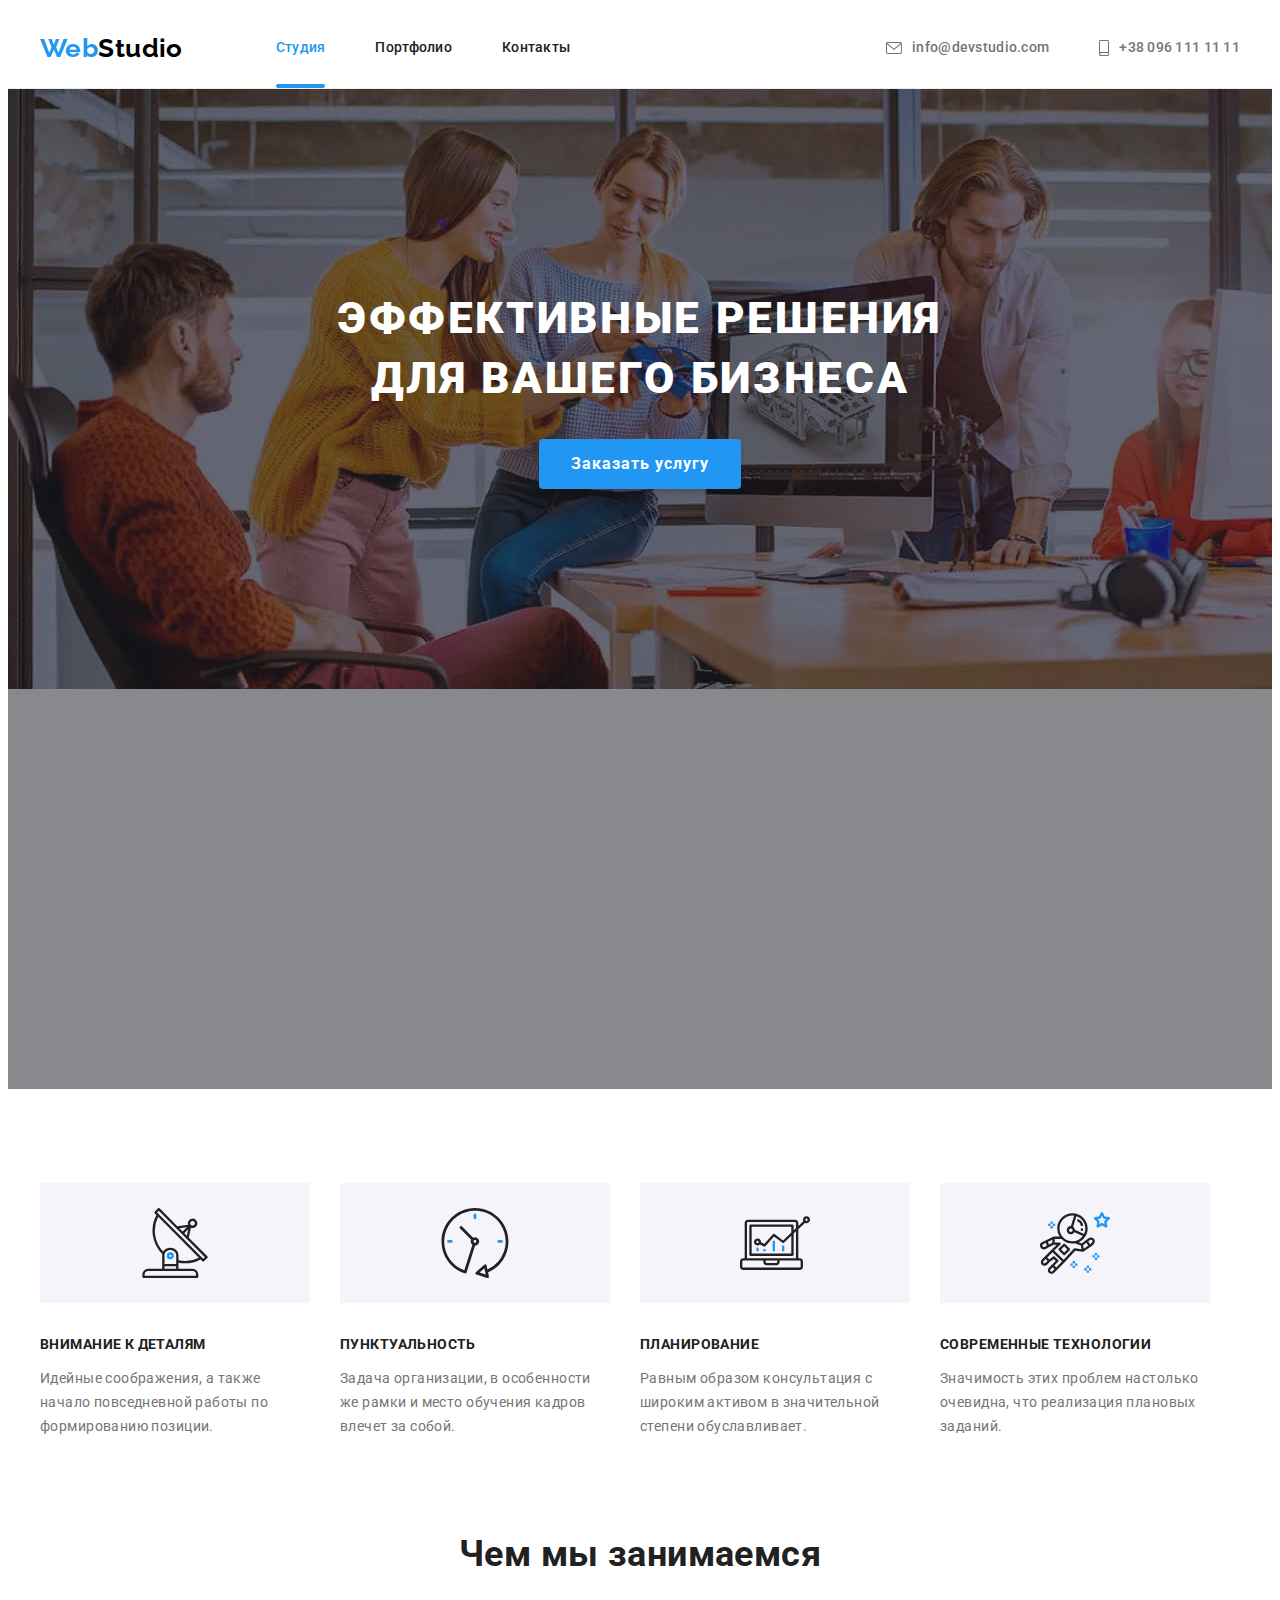
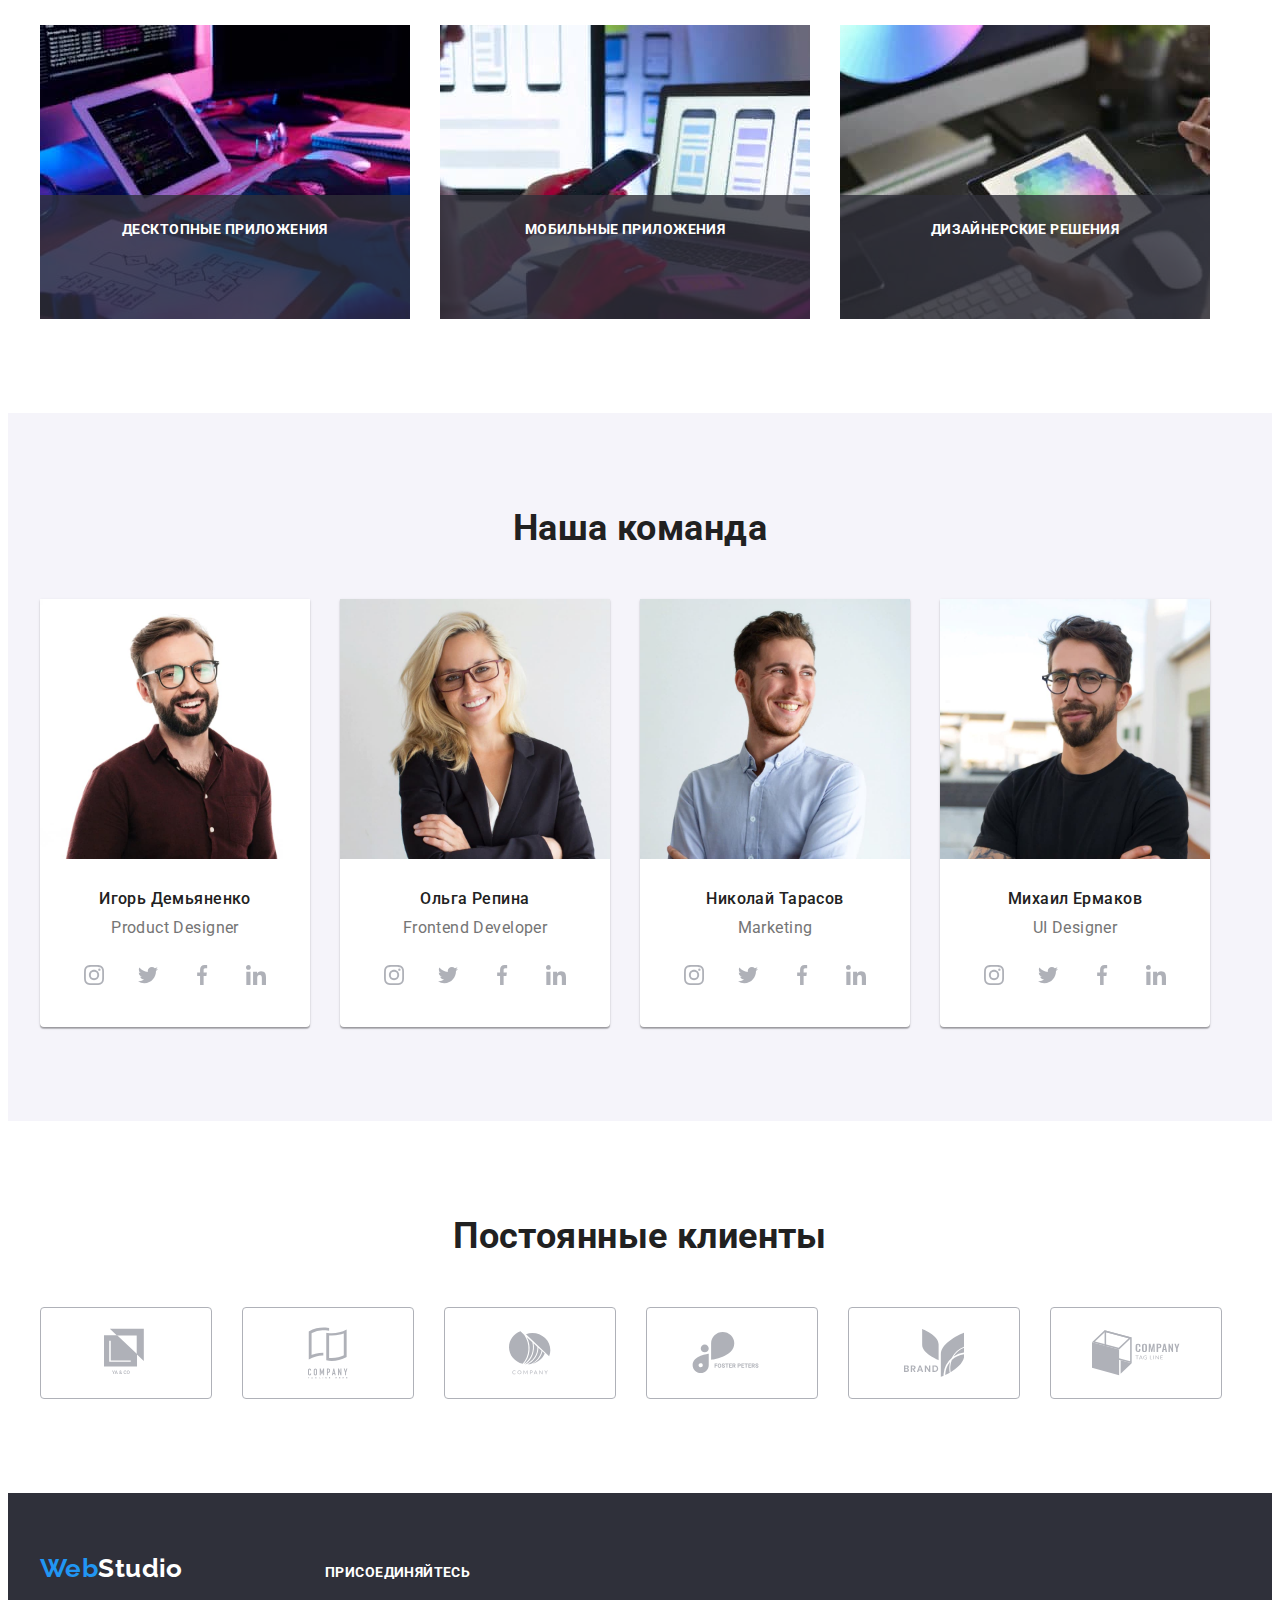
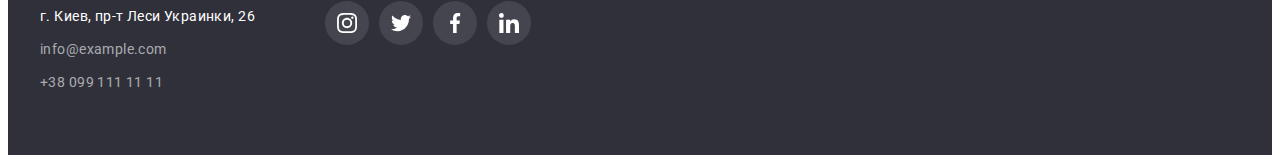
==== index.html @ ee0a5ad1 "Добавляет разметку формы" ====
<!DOCTYPE html>
<html lang="ru">
  <head>
    <meta charset="UTF-8" />
    <meta http-equiv="X-UA-Compatible" content="IE=edge" />
    <meta name="viewport" content="width=device-width, initial-scale=1.0" />
    <title>WebStudio</title>
    <link rel="preconnect" href="https://fonts.gstatic.com" />
    <link
      href="https://fonts.googleapis.com/css2?family=Raleway:wght@700&family=Roboto:wght@400;500;700;900&display=swap"
      rel="stylesheet"
    />
    <link
      rel="stylesheet"
      href="https://cdnjs.cloudflare.com/ajax/libs/modern-normalize/1.0.0/modern-normalize.min.css"
      integrity="sha512-ISS7cAi1PEhQ8jnbJpJZMd29NlhNj4AWYyLOSp2CE/CsHxTCu+r+t0D2yoJudVrd0/8fTVPUVDzY5Tvli75u/g=="
      crossorigin="anonymous"
    />
    <link rel="stylesheet" href="./css/style.css" />
  </head>
  <body>
    <!--Header-->
    <header class="header">
      <div class="container header-flex">
        <nav class="main-nav">
          <a href="" class="logo" lang="en"
            >Web<span class="logo-accent">Studio</span>
          </a>
          <ul class="site-nav list">
            <li class="item">
              <a href="" class="link current">Студия</a>
            </li>
            <li class="item">
              <a href="./portfolio.html" class="link">Портфолио</a>
            </li>
            <li class="item"><a href="" class="link">Контакты</a></li>
          </ul>
        </nav>
        <ul class="contacts list">
          <li class="item">
            <a class="link" href="mailto:info@devstudio.com">
              <svg class="icon" width="16px" height="12px">
                <use href="./images/icons.svg#envelope"></use>
              </svg>
              info@devstudio.com
            </a>
          </li>
          <li class="item">
            <a class="link" href="+380961111111">
              <svg class="icon" width="10px" height="16px">
                <use href="./images/icons.svg#smartphone"></use>
              </svg>
              +38 096 111 11 11
            </a>
          </li>
        </ul>
      </div>
    </header>

    <main>
      <!--Герой-->
      <section class="hero">
        <h1 class="hero-title">
          Эффективные решения <br />
          для вашего бизнеса
        </h1>
        <button type="button" class="button" data-modal-open>
          Заказать услугу
        </button>
      </section>

      <!--Особенности-->
      <section class="section section-no-padding-bottom">
        <div class="container">
          <h2 class="section-title visually-hidden">Особенности</h2>
          <ul class="features-list list">
            <li class="item">
              <div class="fon-icon">
                <svg width="70px" height="70px">
                  <use href="./images/icons.svg#antenna"></use>
                </svg>
              </div>
              <h3 class="title">Внимание к деталям</h3>
              <p>
                Идейные соображения, а также начало повседневной работы по
                формированию позиции.
              </p>
            </li>
            <li class="item">
              <div class="fon-icon">
                <svg width="70px" height="70px">
                  <use href="./images/icons.svg#clock"></use>
                </svg>
              </div>
              <h3 class="title">Пунктуальность</h3>
              <p>
                Задача организации, в особенности же рамки и место обучения
                кадров влечет за собой.
              </p>
            </li>
            <li class="item">
              <div class="fon-icon">
                <svg width="70px" height="70px">
                  <use href="./images/icons.svg#diagram"></use>
                </svg>
              </div>
              <h3 class="title">Планирование</h3>
              <p>
                Равным образом консультация с широким активом в значительной
                степени обуславливает.
              </p>
            </li>
            <li class="item">
              <div class="fon-icon">
                <svg width="70px" height="70px">
                  <use href="./images/icons.svg#astronaut"></use>
                </svg>
              </div>
              <h3 class="title">Современные технологии</h3>
              <p>
                Значимость этих проблем настолько очевидна, что реализация
                плановых заданий.
              </p>
            </li>
          </ul>
        </div>
      </section>

      <!--Чем мы занимаемся-->
      <section class="section">
        <div class="container">
          <h2 class="section-title">Чем мы занимаемся</h2>
          <ul class="activities list">
            <li class="item">
              <img
                src="./images/img1.jpg"
                alt="Десктопные приложения"
                width="370"
              />
              <h3 class="subtitle">Десктопные приложения</h3>
            </li>
            <li class="item">
              <img
                src="./images/img2.jpg"
                alt="Мобильные приложения"
                width="370"
              />
              <h3 class="subtitle">Мобильные приложения</h3>
            </li>
            <li class="item">
              <img
                src="./images/img3.jpg"
                alt="Дизайнерские решения"
                width="370"
              />
              <h3 class="subtitle">Дизайнерские решения</h3>
            </li>
          </ul>
        </div>
      </section>

      <!--Наша команда-->
      <section class="section section-team">
        <div class="container">
          <h2 class="section-title">Наша команда</h2>
          <ul class="team list">
            <li class="item">
              <img
                src="./images/photo1.jpg"
                alt="Фото Игорь Демьяненко"
                width="270"
              />
              <div class="card-content">
                <h3 class="title">Игорь Демьяненко</h3>
                <p class="profession" lang="en">Product Designer</p>
                <ul class="social-links list">
                  <li class="item">
                    <a href="#" class="link" aria-label="Instagram">
                      <svg class="icon" width="20px" height="20px">
                        <use href="./images/icons.svg#instagram"></use>
                      </svg>
                    </a>
                  </li>
                  <li class="item">
                    <a href="#" class="link" aria-label="Twitter">
                      <svg class="icon" width="20px" height="20px">
                        <use href="./images/icons.svg#twitter"></use>
                      </svg>
                    </a>
                  </li>
                  <li class="item">
                    <a href="#" class="link" aria-label="Facebook">
                      <svg class="icon" width="20px" height="20px">
                        <use href="./images/icons.svg#facebook"></use>
                      </svg>
                    </a>
                  </li>
                  <li class="item">
                    <a href="#" class="link" aria-label="Linkedin">
                      <svg class="icon" width="20px" height="20px">
                        <use href="./images/icons.svg#linkedin"></use>
                      </svg>
                    </a>
                  </li>
                </ul>
              </div>
            </li>
            <li class="item">
              <img
                src="./images/photo2.jpg"
                alt="Фото Ольга Репина"
                width="270"
              />
              <div class="card-content">
                <h3 class="title">Ольга Репина</h3>
                <p class="profession" lang="en">Frontend Developer</p>
                <ul class="social-links list">
                  <li class="item">
                    <a href="#" class="link" aria-label="Instagram">
                      <svg class="icon" width="20px" height="20px">
                        <use href="./images/icons.svg#instagram"></use>
                      </svg>
                    </a>
                  </li>
                  <li class="item">
                    <a href="#" class="link" aria-label="Twitter">
                      <svg class="icon" width="20px" height="20px">
                        <use href="./images/icons.svg#twitter"></use>
                      </svg>
                    </a>
                  </li>
                  <li class="item">
                    <a href="#" class="link" aria-label="Facebook">
                      <svg class="icon" width="20px" height="20px">
                        <use href="./images/icons.svg#facebook"></use>
                      </svg>
                    </a>
                  </li>
                  <li class="item">
                    <a href="#" class="link" aria-label="Linkedin">
                      <svg class="icon" width="20px" height="20px">
                        <use href="./images/icons.svg#linkedin"></use>
                      </svg>
                    </a>
                  </li>
                </ul>
              </div>
            </li>
            <li class="item">
              <img
                src="./images/photo3.jpg"
                alt="Фото Николай Тарасов"
                width="270"
              />
              <div class="card-content">
                <h3 class="title">Николай Тарасов</h3>
                <p class="profession" lang="en">Marketing</p>
                <ul class="social-links list">
                  <li class="item">
                    <a href="#" class="link" aria-label="Instagram">
                      <svg class="icon" width="20px" height="20px">
                        <use href="./images/icons.svg#instagram"></use>
                      </svg>
                    </a>
                  </li>
                  <li class="item">
                    <a href="#" class="link" aria-label="Twitter">
                      <svg class="icon" width="20px" height="20px">
                        <use href="./images/icons.svg#twitter"></use>
                      </svg>
                    </a>
                  </li>
                  <li class="item">
                    <a href="#" class="link" aria-label="Facebook">
                      <svg class="icon" width="20px" height="20px">
                        <use href="./images/icons.svg#facebook"></use>
                      </svg>
                    </a>
                  </li>
                  <li class="item">
                    <a href="#" class="link" aria-label="Linkedin">
                      <svg class="icon" width="20px" height="20px">
                        <use href="./images/icons.svg#linkedin"></use>
                      </svg>
                    </a>
                  </li>
                </ul>
              </div>
            </li>
            <li class="item">
              <img
                src="./images/photo4.jpg"
                alt="Фото Михаил Ермаков"
                width="270"
              />
              <div class="card-content">
                <h3 class="title">Михаил Ермаков</h3>
                <p class="profession" lang="en">UI Designer</p>
                <ul class="social-links list">
                  <li class="item">
                    <a href="#" class="link" aria-label="Instagram">
                      <svg class="icon" width="20px" height="20px">
                        <use href="./images/icons.svg#instagram"></use>
                      </svg>
                    </a>
                  </li>
                  <li class="item">
                    <a href="#" class="link" aria-label="Twitter">
                      <svg class="icon" width="20px" height="20px">
                        <use href="./images/icons.svg#twitter"></use>
                      </svg>
                    </a>
                  </li>
                  <li class="item">
                    <a href="#" class="link" aria-label="Facebook">
                      <svg class="icon" width="20px" height="20px">
                        <use href="./images/icons.svg#facebook"></use>
                      </svg>
                    </a>
                  </li>
                  <li class="item">
                    <a href="#" class="link" aria-label="Linkedin">
                      <svg class="icon" width="20px" height="20px">
                        <use href="./images/icons.svg#linkedin"></use>
                      </svg>
                    </a>
                  </li>
                </ul>
              </div>
            </li>
          </ul>
        </div>
      </section>

      <!-- Постоянные клиенты -->
      <section class="section">
        <div class="container">
          <h2 class="section-title">Постоянные клиенты</h2>
          <ul class="clients list">
            <li class="item">
              <a href="#" class="link">
                <svg class="icon" width="44px" height="50px">
                  <use href="./images/icons.svg#logo-1"></use>
                </svg>
              </a>
            </li>
            <li class="item">
              <a href="#" class="link">
                <svg class="icon" width="40px" height="52px">
                  <use href="./images/icons.svg#logo-2"></use>
                </svg>
              </a>
            </li>
            <li class="item">
              <a href="#" class="link">
                <svg class="icon" width="42px" height="44px">
                  <use href="./images/icons.svg#logo-3"></use>
                </svg>
              </a>
            </li>
            <li class="item">
              <a href="#" class="link">
                <svg class="icon" width="80px" height="42px">
                  <use href="./images/icons.svg#logo-4"></use>
                </svg>
              </a>
            </li>
            <li class="item">
              <a href="#" class="link">
                <svg class="icon" width="60px" height="48px">
                  <use href="./images/icons.svg#logo-5"></use>
                </svg>
              </a>
            </li>
            <li class="item">
              <a href="#" class="link">
                <svg class="icon" width="88px" height="46px">
                  <use href="./images/icons.svg#logo-6"></use>
                </svg>
              </a>
            </li>
          </ul>
        </div>
      </section>
    </main>

    <!--Футер-->
    <footer class="footer">
      <div class="container footer-wrapper">
        <div class="wrapper-logo-address">
          <a href="" lang="en" class="logo">
            Web<span class="footer-logo-accent">Studio</span>
          </a>
          <address class="address">
            <p>г. Киев, пр-т Леси Украинки, 26</p>
            <a href="mailto:info@example.com" class="address-link"
              >info@example.com</a
            >
            <a href="+380991111111" class="address-link">+38 099 111 11 11</a>
          </address>
        </div>
        <div class="wrapper-footer-links">
          <h3 class="title-links">Присоединяйтесь</h3>
          <ul class="footer-social-links list">
            <li class="item">
              <a href="#" class="link" aria-label="Instagram">
                <svg class="icon" width="20px" height="20px">
                  <use href="./images/icons.svg#instagram"></use>
                </svg>
              </a>
            </li>
            <li class="item">
              <a href="#" class="link" aria-label="Twitter">
                <svg class="icon" width="20px" height="20px">
                  <use href="./images/icons.svg#twitter"></use>
                </svg>
              </a>
            </li>
            <li class="item">
              <a href="#" class="link" aria-label="Facebook">
                <svg class="icon" width="20px" height="20px">
                  <use href="./images/icons.svg#facebook"></use>
                </svg>
              </a>
            </li>
            <li class="item">
              <a href="#" class="link" aria-label="Linkedin">
                <svg class="icon" width="20px" height="20px">
                  <use href="./images/icons.svg#linkedin"></use>
                </svg>
              </a>
            </li>
          </ul>
        </div>
      </div>
    </footer>
    <div class="backdrop is-hidden" data-modal>
      <div class="modal">
        <button data-modal-close class="button-modal">
          <svg
            class="close"
            width="18"
            height="18"
            fill="none"
            xmlns="http://www.w3.org/2000/svg"
          >
            <path
              d="M15 4.108L13.892 3 9.5 7.392 5.108 3 4 4.108 8.392 8.5 4 12.892 5.108 14 9.5 9.608 13.892 14 15 12.892 10.608 8.5 15 4.108z"
            />
          </svg>
        </button>
        <form class="form">
          <h2 class="modal-title">Оставьте свои данные, мы вам перезвоним</h2>
          <label for="user-name">Имя</label>
          <input class="field" type="text" name="name" id="user-name" />
          <label for="telefon">Телефон</label>
          <input class="field" type="tel" name="telefon" id="telefon" />
          <label for="email">Почта</label>
          <input class="field" type="email" name="email" id="email" />
          <label for="comment">Комментарий</label>
          <textarea
            name="comment"
            id="comment"
            placeholder="Введите текст"
          ></textarea>
          <label class="checkbox">
            <input type="checkbox" name="policy" />
            Соглашаюсь с рассылкой и принимаю
            <a href="#"> Условия договора</a>
          </label>
        </form>
        <button type="submit" class="button button-submit">Отправить</button>
      </div>
    </div>
    <script src="./js/modal.js"></script>
  </body>
</html>
---- css/style.css ----
:root {
  --primary-text-color: #757575;
  --title-text-color: #212121;
  --accent: #2196f3;

  --logo-text-color: #000000;
  --hero-title-color: #ffffff;
  --footer-background-color: #2f303a;
  --primary-grey-color: #f5f4fa;
  --footer-text-grey: rgba(255, 255, 255, 0.6);
  --button-hover-color: #188ce8;
  --border-header-color: #ececec;
  --border-portfolio-color: #eeeeee;
  --grey-icon-color: #afb1b8;
  --gray-background-color: rgba(47, 48, 58, 0.8);
}

body {
  background-color: var(--hero-title-color);
  color: var(--primary-text-color);

  font-family: 'Roboto', sans-serif;
  font-size: 14px;
  line-height: 1.71;
  letter-spacing: 0.03em;
}

.visually-hidden {
  position: absolute;
  width: 1px;
  height: 1px;
  margin: -1px;
  padding: 0;
  overflow: hidden;
  border: 0;
  clip: rect(0 0 0 0);
}
/* утилиты */
img {
  display: block;
}

h1,
h2,
h3,
p {
  margin: 0;
}

/* убирает точечки в списке */

.list {
  list-style: none;
  margin: 0;
  padding: 0;
}

.container {
  width: 1200px;
  margin-right: auto;
  margin-left: auto;
  padding-right: 15px;
  padding-left: 15px;
  /* outline: 3px solid darkcyan; */
}

/* лого для header и footer */
.logo {
  color: var(--accent);

  font-family: 'Raleway', sans-serif;
  font-weight: 700;
  font-size: 26px;
  line-height: 1.19;
  text-decoration: none;
}

.logo-accent {
  color: var(--logo-text-color);
}

.footer-logo-accent {
  color: var(--hero-title-color);
}

/* header */
.header {
  min-height: 80px;
  border-bottom: 1px solid var(--border-header-color);
}

.header-flex {
  display: flex;
  align-items: center;
}

.main-nav {
  display: flex;
  align-items: center;
}

/* список ссылок основной навигиции */
.site-nav {
  display: flex;
  margin-left: 93px;
}

.site-nav .item + .item {
  margin-left: 50px;
}

.site-nav .link {
  display: block;
  padding-top: 32px;
  padding-bottom: 32px;

  color: var(--title-text-color);

  font-family: inherit;
  font-weight: 500;
  font-size: 14px;
  line-height: 1.14;
  letter-spacing: 0.02em;
  text-decoration: none;

  transition: color 250ms cubic-bezier(0.4, 0, 0.2, 1);
}

.site-nav .link:hover,
.site-nav .link:focus {
  color: var(--accent);
}

.site-nav .link.current {
  color: var(--accent);
  position: relative;
}

.site-nav .link.current::after {
  position: absolute;
  bottom: 0;
  left: 0;
  content: '';
  display: block;
  width: 100%;
  height: 4px;
  border-radius: 2px;
  background-color: var(--accent);
}

/* ссылки с контактами */
.contacts {
  display: flex;
  margin-left: auto;
}

.contacts .item:not(:first-child) {
  margin-left: 50px;
}

.contacts .link {
  display: flex;
  justify-content: center;
  align-items: center;

  color: var(--primary-text-color);

  font-weight: 500;
  font-size: 14px;
  line-height: 1.14;
  letter-spacing: 0.02em;
  text-decoration: none;

  transition: color 250ms cubic-bezier(0.4, 0, 0.2, 1);
}

.contacts .link:hover,
.contacts .link:focus {
  color: var(--accent);
}

/* чтобы у иконки на ховер и
 фокус ссылки тоже менялся цвет */
.contacts .link:hover .icon,
.contacts .link:focus .icon {
  fill: var(--accent);
}

.contacts .icon {
  fill: var(--primary-text-color);
  margin-right: 10px;

  transition: fill 250ms cubic-bezier(0.4, 0, 0.2, 1);
}

/* Button */
.button {
  padding: 10px 32px;
  border: transparent;
  border-radius: 4px;
  min-width: 200px;
  min-height: 50px;

  color: var(--hero-title-color);
  background-color: var(--accent);
  box-shadow: 0px 4px 4px rgba(0, 0, 0, 0.15);

  font-family: inherit;
  font-weight: 700;
  font-size: 16px;
  line-height: 1.87;
  letter-spacing: 0.06em;
  text-align: center;
  cursor: pointer;

  transition: background-color 250ms cubic-bezier(0.4, 0, 0.2, 1);
}

.button:hover,
.button:focus {
  background-color: var(--button-hover-color);
}

/* filter-portfolio */
.filter {
  padding: 6px 22px;
  border-color: transparent;
  border-radius: 4px;

  color: var(--title-text-color);
  background-color: var(--primary-grey-color);

  font-family: inherit;
  font-weight: 500;
  font-size: 16px;
  line-height: 1.62;
  text-align: center;
  letter-spacing: inherit;
  cursor: pointer;

  transition: background-color 250ms cubic-bezier(0.4, 0, 0.2, 1),
    color 250ms cubic-bezier(0.4, 0, 0.2, 1),
    box-shadow 250ms cubic-bezier(0.4, 0, 0.2, 1);
}

.filter:hover,
.filter:focus {
  color: var(--hero-title-color);
  background-color: var(--accent);
  box-shadow: 0px 3px 1px rgba(0, 0, 0, 0.1), 0px 1px 2px rgba(0, 0, 0, 0.08),
    0px 2px 2px rgba(0, 0, 0, 0.12);
}

/* hero */
.hero {
  text-align: center;
  background-color: #c4c4c4;
  background-image: linear-gradient(
      rgba(47, 48, 58, 0.4),
      rgba(47, 48, 58, 0.4)
    ),
    url('../images/hero-img.jpg');
  max-width: 1600px;
  min-height: 600px;
  background-repeat: no-repeat;
  margin: 0 auto;
  padding-top: 200px;
  padding-bottom: 200px;
}

.hero-title {
  margin-bottom: 30px;

  color: var(--hero-title-color);

  font-weight: 900;
  font-size: 44px;
  line-height: 1.36;
  text-align: center;
  letter-spacing: 0.06em;
  text-transform: uppercase;
}

/* section */
.section {
  padding-top: 94px;
  padding-bottom: 94px;
  /* background-color: aquamarine; */
}

.section-title {
  margin-top: 0;
  margin-bottom: 50px;

  color: var(--title-text-color);

  font-weight: 700;
  font-size: 36px;
  line-height: 1.17;
  text-align: center;
}

.section-no-padding-bottom {
  padding-bottom: 0;
}

/* особенности */
.features-list {
  display: flex;
}

.features-list .item {
  width: 270px;
}

.features-list .item + .item {
  margin-left: 30px;
}

.features-list .title {
  margin-top: 0;
  margin-bottom: 10px;

  color: var(--title-text-color);

  font-weight: 700;
  font-size: 14px;
  text-transform: uppercase;
}

.features-list .fon-icon {
  display: flex;
  margin-bottom: 30px;
  justify-content: center;
  align-items: center;
  width: 270px;
  height: 120px;
  background-color: #f5f4fa;
}

/* чем мы занимаемся */
.activities {
  display: flex;
}

.activities .item + .item {
  margin-left: 30px;
}

.activities .item {
  position: relative;
}

.activities .subtitle {
  position: absolute;
  bottom: 0;
  width: 100%;
  min-height: 70px;
  padding-top: 27px;
  padding-bottom: 27px;

  text-transform: uppercase;
  font-size: 14px;
  line-height: 1.14;
  text-align: center;
  color: var(--hero-title-color);
  background-color: var(--gray-background-color);
}

/* наша команда */
.section-team {
  background: #f5f4fa;
}

.team {
  display: flex;
}

.team > .item + .item {
  margin-left: 30px;
}

.team > .item {
  box-shadow: 0px 1px 3px rgba(0, 0, 0, 0.12), 0px 1px 1px rgba(0, 0, 0, 0.14),
    0px 2px 1px rgba(0, 0, 0, 0.2);
  border-radius: 0px 0px 4px 4px;
  width: 270px;
  background-color: var(--hero-title-color);
}

.team .card-content {
  padding-top: 30px;
  padding-bottom: 30px;
}

.team .title {
  color: var(--title-text-color);
  font-weight: 500;
  margin-bottom: 10px;
}

.team .profession {
  margin-bottom: 16px;
}

.team .title,
.team .profession {
  font-size: 16px;
  line-height: 1.19;
  text-align: center;
}

.team .social-links {
  display: flex;
  justify-content: center;
}

.social-links > .item + .item {
  margin-left: 10px;
}

.team .link {
  display: flex;
  justify-content: center;
  align-items: center;
  width: 44px;
  height: 44px;
  border-radius: 50%;

  transition: background-color 250ms cubic-bezier(0.4, 0, 0.2, 1);
}

.team .link:hover,
.team .link:focus {
  background-color: var(--accent);
}

.team .icon {
  fill: var(--grey-icon-color);

  transition: fill 250ms cubic-bezier(0.4, 0, 0.2, 1);
}

.team .link:hover .icon,
.team .link:focus .icon {
  fill: var(--hero-title-color);
}

/* постоянные клиенты */
.clients {
  display: flex;
}

.clients .link {
  display: flex;
  justify-content: center;
  align-items: center;
  width: 170px;
  height: 90px;
  border: 1px solid var(--grey-icon-color);
  border-radius: 4px;

  transition: border-color 250ms cubic-bezier(0.4, 0, 0.2, 1);
}

.clients .item + .item {
  margin-left: 30px;
}

.clients .link:hover,
.clients .link:focus {
  border-color: var(--accent);
}

.clients .icon {
  fill: var(--grey-icon-color);

  transition: fill 250ms cubic-bezier(0.4, 0, 0.2, 1);
}

.clients .link:hover .icon,
.clients .link:focus .icon {
  fill: var(--accent);
}

/* портфолио */

/* фильтры */
.filters {
  display: flex;
  justify-content: center;
  margin-bottom: 50px;
}

.filters .item:not(:last-child) {
  margin-right: 8px;
}

/* проекты */
.projects {
  display: flex;
  flex-wrap: wrap;
  margin: -15px;
}

.projects .link {
  display: block;
  text-decoration: none;
}

.projects .link:hover,
.projects .link:focus {
  box-shadow: 0px 1px 1px rgba(0, 0, 0, 0.12), 0px 4px 4px rgba(0, 0, 0, 0.06),
    1px 4px 6px rgba(0, 0, 0, 0.16);
}

.projects .link:hover .overlay,
.projects .link:focus .overlay {
  opacity: 1;
  transform: translatey(0);
}

.overlay {
  position: absolute;
  left: 0;
  bottom: 0;
  opacity: 0;
  min-height: 100%;
  padding: 63px 24px;
  background-color: rgba(33, 150, 243, 0.9);

  transform: translateY(+100%);
  transition: transform 250ms cubic-bezier(0.4, 0, 0.2, 1);
}

.discription {
  font-size: 18px;
  line-height: 1.56;
  color: var(--hero-title-color);
}

.projects .item {
  /* width: calc((100% -90px) / 3); */
  width: 370px;
  margin: 15px;
}

.thumb {
  position: relative;
  min-height: 294px;
  overflow: hidden;
}

.projects img {
  display: block;
  max-width: 100%;
  height: auto;
}

.projects .card-content {
  box-sizing: border-box;
  padding: 20px 24px;

  background: var(--hero-title-color);
  border-right: 1px solid var(--border-portfolio-color);
  border-left: 1px solid var(--border-portfolio-color);
  border-bottom: 1px solid var(--border-portfolio-color);
}

.projects .title {
  margin-bottom: 4px;

  color: var(--title-text-color);
  font-weight: 700;
  font-size: 18px;
  line-height: 2;
  letter-spacing: 0.06em;
}

.project-type {
  color: var(--primary-text-color);
  font-size: 16px;
  line-height: 1.87;
}

/* футер */
.footer {
  padding-top: 60px;
  padding-bottom: 60px;
  background-color: var(--footer-background-color);
}

.footer-wrapper {
  display: flex;
  align-items: baseline;
}

.address {
  display: flex;
  flex-direction: column;
  margin-top: 20px;

  color: var(--hero-title-color);
  font-style: normal;
}

.address-link {
  color: var(--footer-text-grey);

  font-style: normal;
  text-decoration: none;
  padding-top: 9px;

  transition: color 250ms cubic-bezier(0.4, 0, 0.2, 1);
}

.address-link:hover,
.address-link:focus {
  color: var(--accent);
}

.wrapper-footer-links {
  margin-left: 70px;
}

.title-links {
  font-size: 14px;
  line-height: 1.14;
  letter-spacing: 0.03em;
  text-transform: uppercase;
  margin-bottom: 20px;

  color: var(--hero-title-color);
}

.footer-social-links {
  display: flex;
}

.footer-social-links .link {
  display: flex;
  justify-content: center;
  align-items: center;
  width: 44px;
  height: 44px;
  border-radius: 50%;
  background-color: rgba(255, 255, 255, 0.1);

  transition: background-color 250ms cubic-bezier(0.4, 0, 0.2, 1);
}

.footer-social-links .link:hover,
.footer-social-links .link:focus {
  background-color: var(--accent);
}

.footer-social-links .item + .item {
  margin-left: 10px;
}

.footer-social-links .icon {
  fill: var(--hero-title-color);
}

/* modal */
.backdrop {
  position: fixed;
  top: 0;
  left: 0;
  width: 100%;
  height: 100%;
  background-color: rgba(0, 0, 0, 0.2);
  opacity: 1;
  transition: opacity 250ms cubic-bezier(0.4, 0, 0.2, 1);
}

.backdrop.is-hidden {
  opacity: 0;
  pointer-events: none;
}

.backdrop.is-hidden .modal {
  transform: translate(-50%, -50%) scale(1.2);
}

.modal {
  position: absolute;
  top: 50%;
  left: 50%;
  transform: translate(-50%, -50%);

  width: 528px;
  min-height: 581px;
  padding: 40px 39px 40px 41px;
  background-color: var(--hero-title-color);
  box-shadow: 0px 1px 3px rgba(0, 0, 0, 0.12), 0px 1px 1px rgba(0, 0, 0, 0.14),
    0px 2px 1px rgba(0, 0, 0, 0.2);
  border-radius: 4px;

  transform: translate(-50%, -50%), scale(1);
  transition: transform 250ms cubic-bezier(0.4, 0, 0.2, 1);
}

.button-modal {
  position: absolute;
  right: 8px;
  top: 8px;
  display: flex;
  justify-content: center;
  align-items: center;
  padding: 0;
  width: 30px;
  height: 30px;
  border-radius: 50%;
  border: 1px solid rgba(0, 0, 0, 0.1);
  background-color: var(--hero-title-color);
}

.close {
  fill: var(--logo-text-color);
}

.form {
  display: flex;
  flex-direction: column;
}

.modal-title {
  margin-bottom: 12px;
  font-size: 20px;
  line-height: 1.15;
  text-align: center;
  color: var(--title-text-color);
}

label {
  margin-bottom: 4px;
}

.field {
  margin-bottom: 10px;
  width: 448px;
  height: 40px;
  border: 1px solid rgba(33, 33, 33, 0.2);
  box-sizing: border-box;
  border-radius: 4px;
}

}
.checkbox {
  margin-bottom: 30px;
}
/* 
.checkbox {
  width: 16px;
  height: 15px; */

textarea {
  margin-bottom: 20px;
  border: 1px solid rgba(33, 33, 33, 0.2);
  box-sizing: border-box;
  border-radius: 4px;
  width: 448px;
  height: 120px;
  resize: none;
}
.button-submit {
  display: block;
  margin: 0 auto;
}
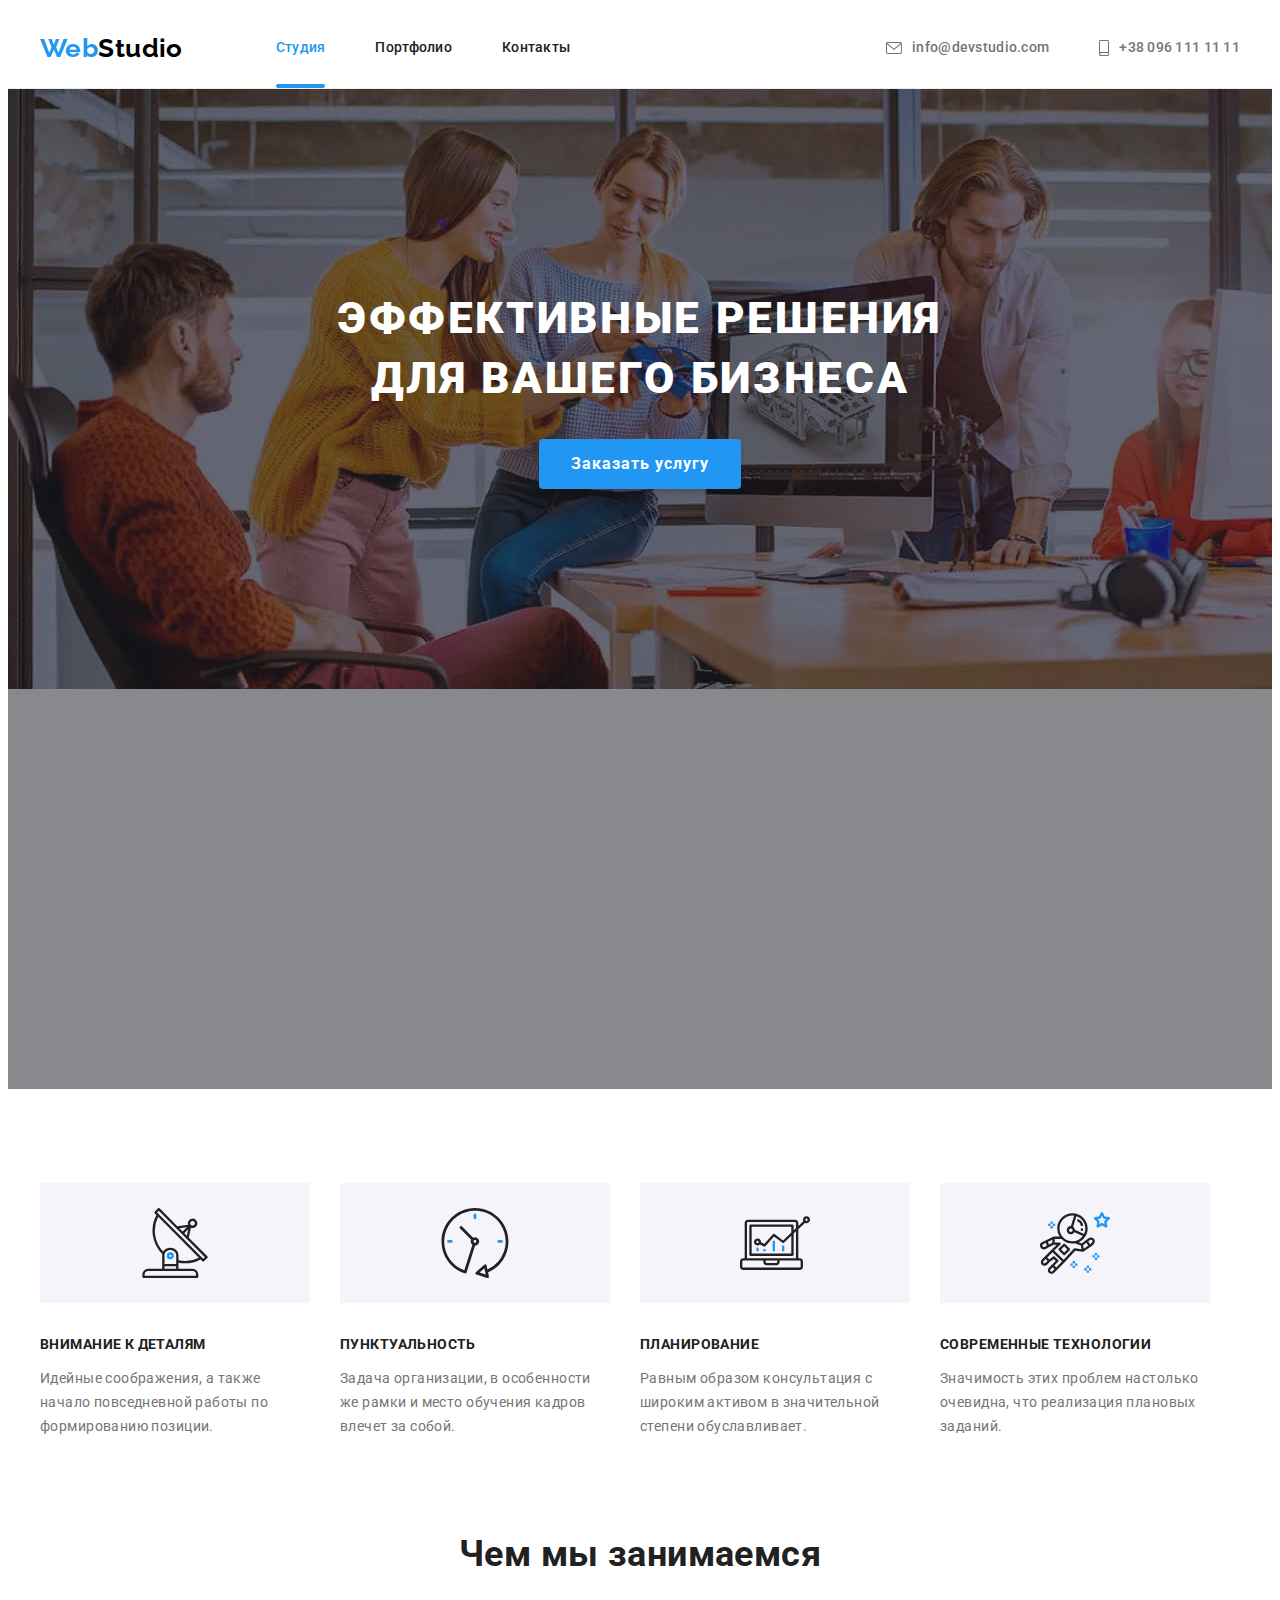
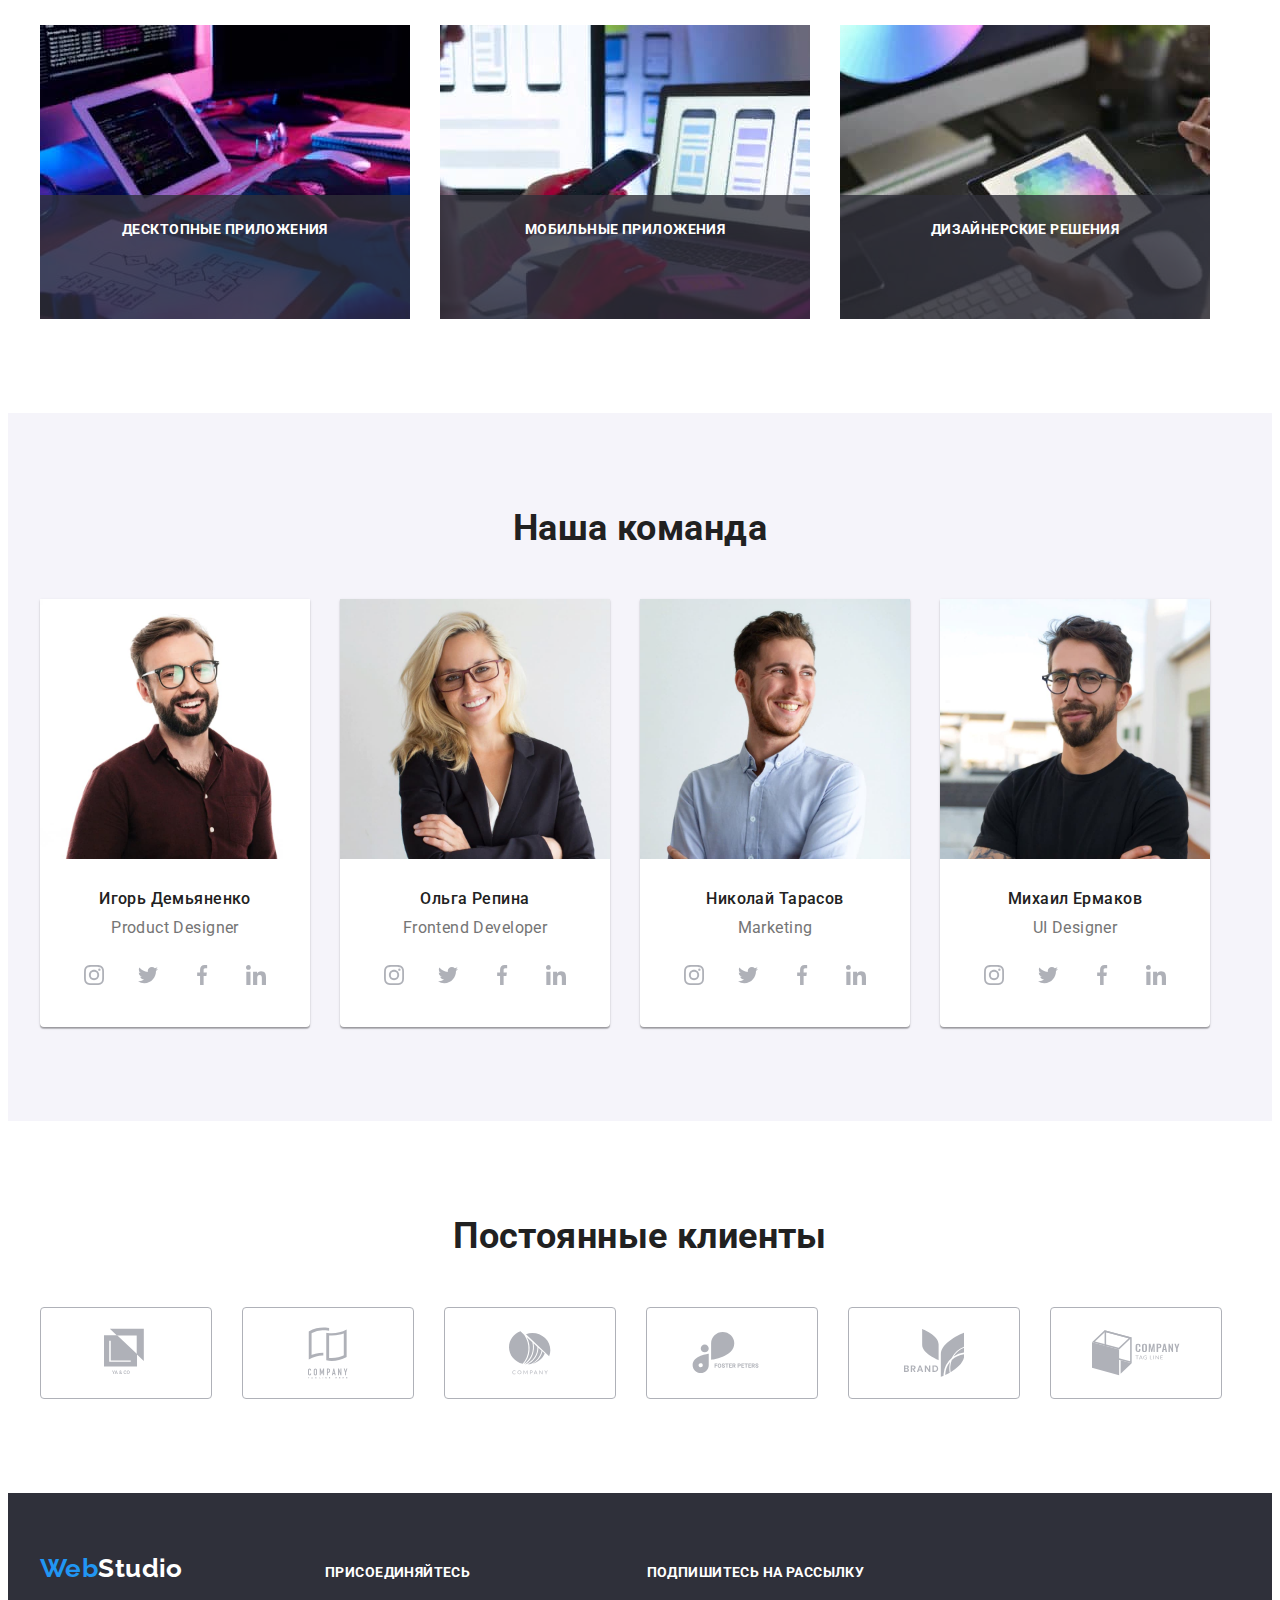
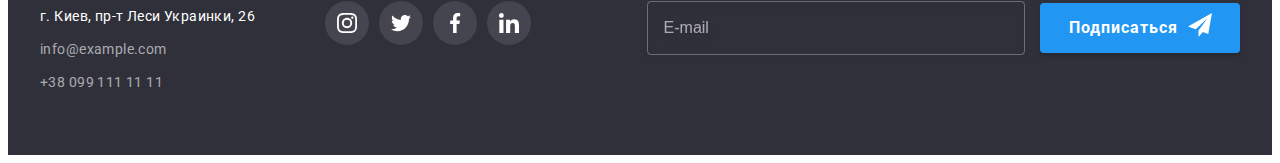
==== commit 5b2abf42: "Добавляет форму в футере" ====
--- a/index.html
+++ b/index.html
@@ -431,6 +431,17 @@
               </a>
             </li>
           </ul>
+        </div>
+        <div class="wrapper-form">
+          <h3 class="title-links"> Подпишитесь на рассылку </h3>
+          <form>
+            <input class="footer-email" type="email" name="footer-email" placeholder="E-mail"/>
+            <button class="button button-footer" type="submit">Подписаться
+              <svg class="icon" width="24px" height="24px">
+                <use href="./images/modal.svg#footer-send"></use>
+              </svg>
+            </button>
+          </form>
         </div>
       </div>
     </footer>
--- a/css/style.css
+++ b/css/style.css
@@ -662,6 +662,45 @@
   fill: var(--hero-title-color);
 }
 
+.wrapper-form {
+  margin-left: auto;
+}
+
+.footer-email {
+  width: 358px;
+  height: 50px;
+  padding-left: 16px;
+
+  font-size: 16px;
+  line-height: 1.25;
+  color: rgba(255, 255, 255, 0.6);
+  background-color: inherit;
+  border: 1px solid rgba(255, 255, 255, 0.3);
+  filter: drop-shadow(0px 4px 4px rgba(0, 0, 0, 0.15));
+  border-radius: 4px;
+}
+
+.footer-email::placeholder {
+  font-size: 16px;
+  line-height: 1.25;
+  color: rgba(255, 255, 255, 0.6);
+}
+
+.button-footer {
+  position: relative;
+
+  margin-left: 12px;
+  padding-left: 29px;
+  padding-right: 0;
+  text-align: left;
+}
+
+.button-footer .icon {
+position: absolute;
+top: 10px;
+right: 28px;
+}
+
 /* modal */
 .backdrop {
   position: fixed;
